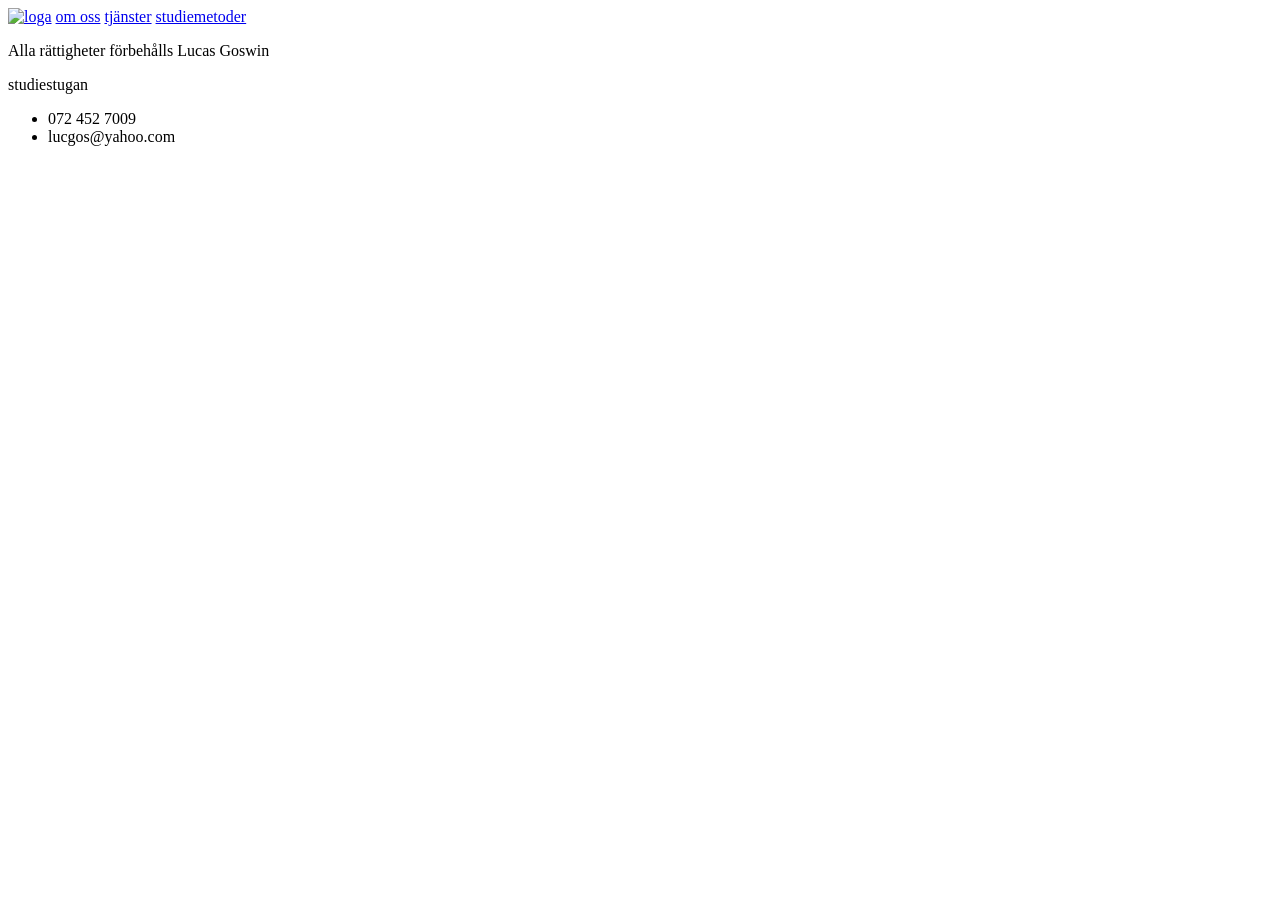
==== om_oss.html @ cf51056b "lektion 03-04" ====
<!DOCTYPE html>
<html lang="en">
<head>
    <meta charset="UTF-8">
    <meta name="viewport" content="width=device-width, initial-scale=1.0">
    <title>Document</title>
</head>

<body>

    <nav id="nav">
        <a href="index.html"><img src="img/loga?" alt="loga"></a>
        <a href="om_oss.html">om oss</a>
        <a href="program.html">tjänster</a>
        <a href="studietips.html">studiemetoder</a>
    </nav>
    








    <footer>
        <p> Alla rättigheter förbehålls Lucas Goswin</p>
        <P>studiestugan</P>
        
        <ul>
          <li>072 452 7009</li>
          <li>lucgos@yahoo.com</li>
    
        </ul>
        
      </footer>

    
</body>
</html>
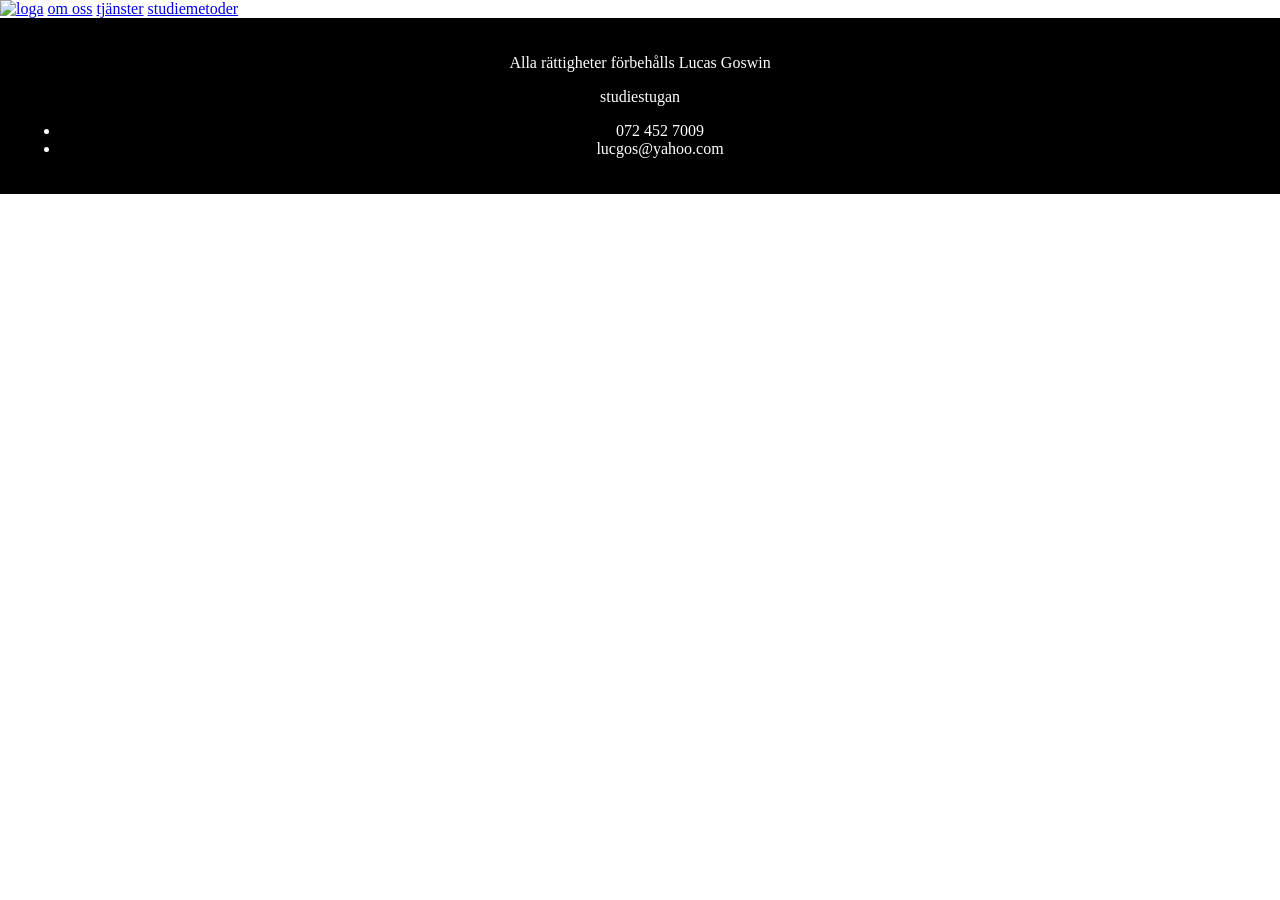
==== commit 38c28752: "lektion 11" ====
--- a/om_oss.html
+++ b/om_oss.html
@@ -4,6 +4,8 @@
     <meta charset="UTF-8">
     <meta name="viewport" content="width=device-width, initial-scale=1.0">
     <title>Document</title>
+    <link rel="stylesheet" href="css/style.css">
+    <script src="js/script.js"></script>
 </head>
 
 <body>
--- a/css/style.css
+++ b/css/style.css
@@ -0,0 +1,117 @@
+
+body{
+    margin: 0;
+}
+.sidan {
+    display: grid;
+    
+    min-height: 300vh;
+    grid-template-columns: 1fr 1fr;
+    grid-template-rows: 200px 100vh auto auto auto 150px;
+    grid-template-areas:
+        "he he"
+        "img img"
+        "ma ma"
+        "as1 as2"
+        "fo fo";
+}
+
+
+
+.menu{
+    position: fixed;
+    top:0;
+    right:-250px;
+    width:250px;
+    height:100%;
+    background:white;
+    display:flex;
+    flex-direction:column;
+    padding:40px;
+    transition:0.3s;
+}
+
+.menu.show{
+    right:0;
+}
+
+.menu a{
+    margin:15px 0;
+    text-decoration:none;
+    color:black;
+}
+
+
+
+.menu-button{
+    font-size:30px;
+    cursor:pointer;
+}
+
+
+
+
+
+
+
+
+
+.div{
+    overflow: hidden;
+
+
+
+}
+header {
+    grid-area: he;
+    display: flex;
+    justify-content: space-between;
+    align-items: center;
+    padding: 15px;
+    background: yellow;
+}
+
+.img {
+    grid-area: img;
+    background-size: cover;
+    background-position: center;
+    width:100%;
+    height:400px;
+    object-fit:cover;
+    border-radius:10px;
+
+    width: 100%;
+    object-position: center;
+    object-fit: cover;
+    height: 100%;
+
+
+}
+
+main {
+    grid-area: ma;
+    padding: px;
+    background: #f4f4f4;
+    align-content: center;
+    padding: 50px;
+}
+
+.as1 {
+    grid-area: as1;
+    padding: 20px;
+    background: #ddd;
+}
+
+.as2 {
+    grid-area: as2;
+    padding: 20px;
+    background: #ccc;
+}
+
+footer {
+    grid-area: fo;
+    padding: 20px;
+    text-align: center;
+    background: black;
+    color: white;
+}
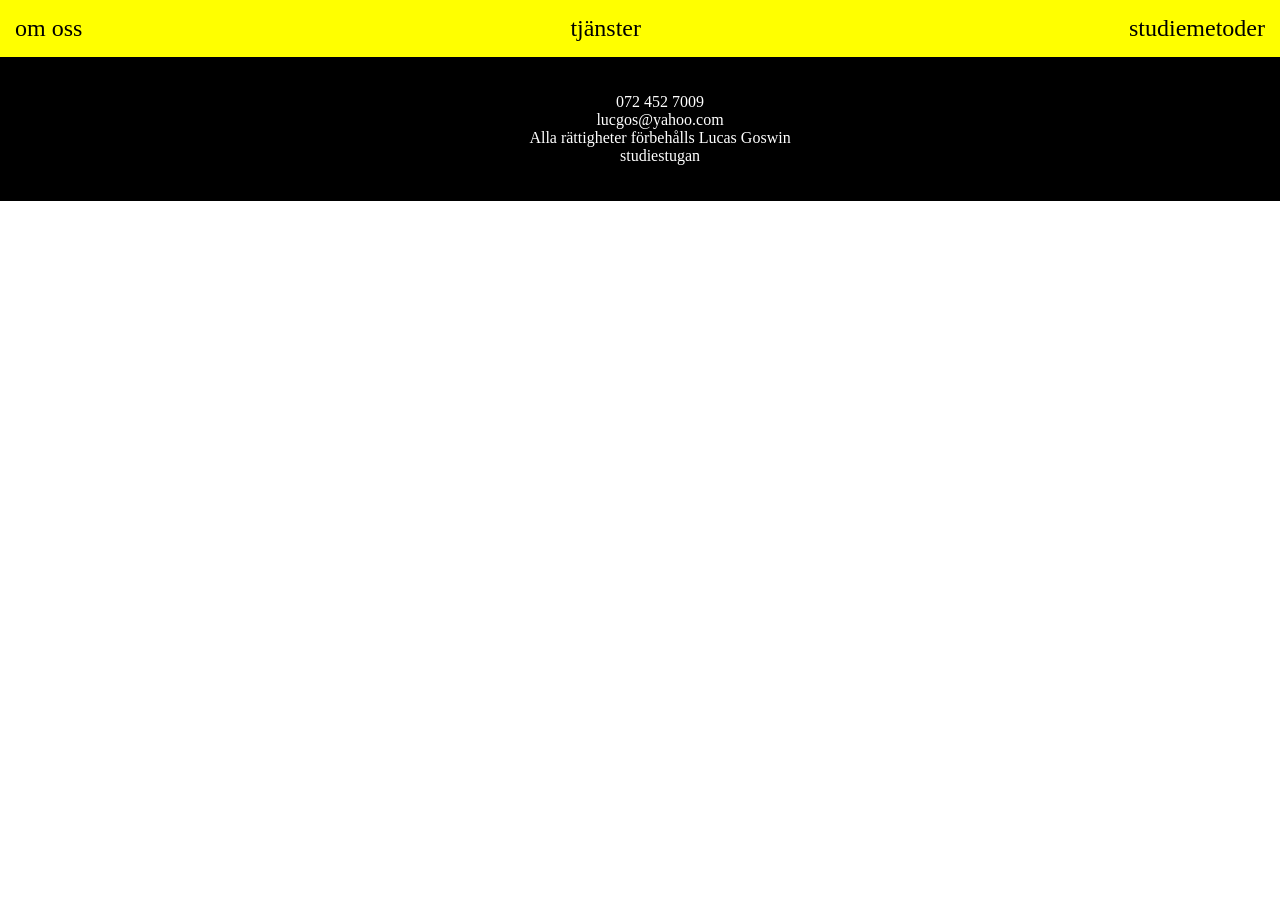
==== commit 2b0bcec2: "näst sista lektionen" ====
--- a/om_oss.html
+++ b/om_oss.html
@@ -1,22 +1,44 @@
 <!DOCTYPE html>
 <html lang="en">
+
 <head>
-    <meta charset="UTF-8">
-    <meta name="viewport" content="width=device-width, initial-scale=1.0">
-    <title>Document</title>
-    <link rel="stylesheet" href="css/style.css">
-    <script src="js/script.js"></script>
+  <meta charset="UTF-8">
+  <meta name="viewport" content="width=device-width, initial-scale=1.0">
+  <link rel="stylesheet" href="css/style.css">
+  <title>Document</title>
+
 </head>
 
-<body>
+<nav class="menu">
+  <a href="index.html">hem</a>
+  <a href="om_oss.html">om oss</a>
+  <a href="program.html">tjänster</a>
+  <a href="studietips.html">studiemetoder</a>
 
-    <nav id="nav">
-        <a href="index.html"><img src="img/loga?" alt="loga"></a>
-        <a href="om_oss.html">om oss</a>
-        <a href="program.html">tjänster</a>
-        <a href="studietips.html">studiemetoder</a>
-    </nav>
+</nav>
+
+<body class="om_oss">
+
+  <header class="headermobil">
+    <!--  <a href="index.html"><img src="img/loga?" alt="loga"></a> -->
+    <div class="menu-button">☰</div>
+  </header>
+
+  <header class="header">
+    <!--  <a href="index.html"><img src="img/loga?" alt="loga"></a> -->
+    <a href="om_oss.html">om oss</a>
+    <a href="program.html">tjänster</a>
+    <a href="studietips.html">studiemetoder</a>
+
+  </header>
+
+  <div class="fade-layer">
+
+  </div>
+
+  <section>
     
+  </section>
 
 
 
@@ -24,19 +46,22 @@
 
 
 
+  <footer>
 
-    <footer>
-        <p> Alla rättigheter förbehålls Lucas Goswin</p>
-        <P>studiestugan</P>
-        
-        <ul>
-          <li>072 452 7009</li>
-          <li>lucgos@yahoo.com</li>
-    
-        </ul>
-        
-      </footer>
 
-    
+    <ul class="lista">
+      <li>072 452 7009</li>
+      <li>lucgos@yahoo.com</li>
+      <li>Alla rättigheter förbehålls Lucas Goswin</li>
+      <li>studiestugan</li>
+
+    </ul>
+
+  </footer>
+
+
+  <script src="js/java.js"></script>
+
 </body>
+
 </html>
--- a/css/style.css
+++ b/css/style.css
@@ -1,117 +1,205 @@
-
-body{
+/* generellt */
+body {
+    overflow:auto;
+
     margin: 0;
+
+
+    .img {
+        grid-area: img;
+        border-radius: 10px;
+
+    }
+
+    .img img {
+        width: 100%;
+    }
+
+    main {
+        grid-area: ma;
+        padding: px;
+        background: #f4f4f4;
+        align-content: center;
+        padding: 50px;
+    }
+
+    .as1 {
+        grid-area: as1;
+        padding: 40px;
+        background: #ddd;
+    }
+
+    .as2 {
+        grid-area: as2;
+        padding: 40px;
+        background: #ccc;
+    }
+
+    footer {
+        grid-area: fo;
+        padding: 20px;
+        text-align: center;
+        background: black;
+        color: white;
+
+    }
+    .lista {list-style-type: none;
+    }
+
+    .header a {
+        color: black;
+        text-decoration: none;
+        font-size: x-large;
+        
+    }
+
+
+
+
+
+
 }
-.sidan {
-    display: grid;
-    
-    min-height: 300vh;
-    grid-template-columns: 1fr 1fr;
-    grid-template-rows: 200px 100vh auto auto auto 150px;
-    grid-template-areas:
-        "he he"
-        "img img"
-        "ma ma"
-        "as1 as2"
-        "fo fo";
+
+/* mobil */
+@media (max-width: 600px) {
+    .header {
+        display: none;
+    }
+
+    .sidan {
+        display: grid;
+
+        min-height: 300vh;
+        grid-template-columns: 1fr;
+        grid-template-rows: 50x 50vh auto auto auto auto 150px;
+        grid-template-areas:
+            "ha "
+            "img"
+            "ma "
+            "as1"
+            "as2"
+            "fo ";
+    }
+
+    .headermobil {
+        grid-area: ha;
+        display: flex;
+        justify-content: space-between;
+        align-items: center;
+        padding: 15px;
+        background: yellow;
+    }
+
+
+
+
+
+
+
+    .menu {
+        z-index: 10;
+        position: fixed;
+        top: 0;
+        right: -360px;
+        width: 250px;
+        height: 100%;
+        background: white;
+        display: flex;
+        flex-direction: column;
+        padding: 40px;
+        transition: 0.3s;
+    }
+
+    .menu.show {
+        right: 0;
+    }
+
+    .menu a {
+        margin: 15px 0;
+        text-decoration: none;
+        color: black;
+    }
+
+
+
+    .menu-button {
+        font-size: 30px;
+        cursor: pointer;
+        display: inline;
+    }
+
+    .fade-layer {
+        position: fixed;
+        top: 0;
+        left: 0;
+        right: 0;
+        bottom: 0;
+        background-color: rgba(0, 0, 0, 0.5);
+        display: none;
+        z-index: 5;
+    }
+
+    .fade-layer.visible {
+        display: block;
+
+    }
 }
 
 
 
-.menu{
-    position: fixed;
-    top:0;
-    right:-250px;
-    width:250px;
-    height:100%;
-    background:white;
-    display:flex;
-    flex-direction:column;
-    padding:40px;
-    transition:0.3s;
+/* bara desktop */
+@media(min-width:601px) {
+    .headermobil {
+        display: none;
+    }
+    .menu{
+        display: none;
+    }
+
+    .sidan {
+        display: grid;
+
+       
+        grid-template-columns: 1fr 1fr;
+        grid-template-rows: 200px 100vh auto auto 150px;
+        grid-template-areas:
+            "he he"
+            "img img"
+            "ma ma"
+            "as1 as2"
+            "fo fo";
+    }
+
+
+
+    .div {
+        overflow: hidden;
+
+
+
+    }
+
+    .header {
+        grid-area: he;
+        display: flex;
+        justify-content: space-between;
+        align-items: center;
+        padding: 15px;
+        background: yellow;
+    }
+    .fade-layer{
+        display:none;
+    }
+
 }
 
-.menu.show{
-    right:0;
-}
-
-.menu a{
-    margin:15px 0;
-    text-decoration:none;
-    color:black;
-}
-
-
-
-.menu-button{
-    font-size:30px;
-    cursor:pointer;
-}
-
-
-
-
-
-
-
-
-
-.div{
-    overflow: hidden;
-
-
-
-}
-header {
-    grid-area: he;
-    display: flex;
-    justify-content: space-between;
-    align-items: center;
-    padding: 15px;
-    background: yellow;
-}
-
-.img {
-    grid-area: img;
-    background-size: cover;
-    background-position: center;
-    width:100%;
-    height:400px;
-    object-fit:cover;
-    border-radius:10px;
-
-    width: 100%;
-    object-position: center;
-    object-fit: cover;
-    height: 100%;
-
-
-}
-
-main {
-    grid-area: ma;
-    padding: px;
-    background: #f4f4f4;
-    align-content: center;
-    padding: 50px;
-}
-
-.as1 {
-    grid-area: as1;
-    padding: 20px;
-    background: #ddd;
-}
-
-.as2 {
-    grid-area: as2;
-    padding: 20px;
-    background: #ccc;
-}
-
-footer {
-    grid-area: fo;
-    padding: 20px;
-    text-align: center;
-    background: black;
-    color: white;
-}+
+
+
+
+
+
+
+.om_oss
+
+
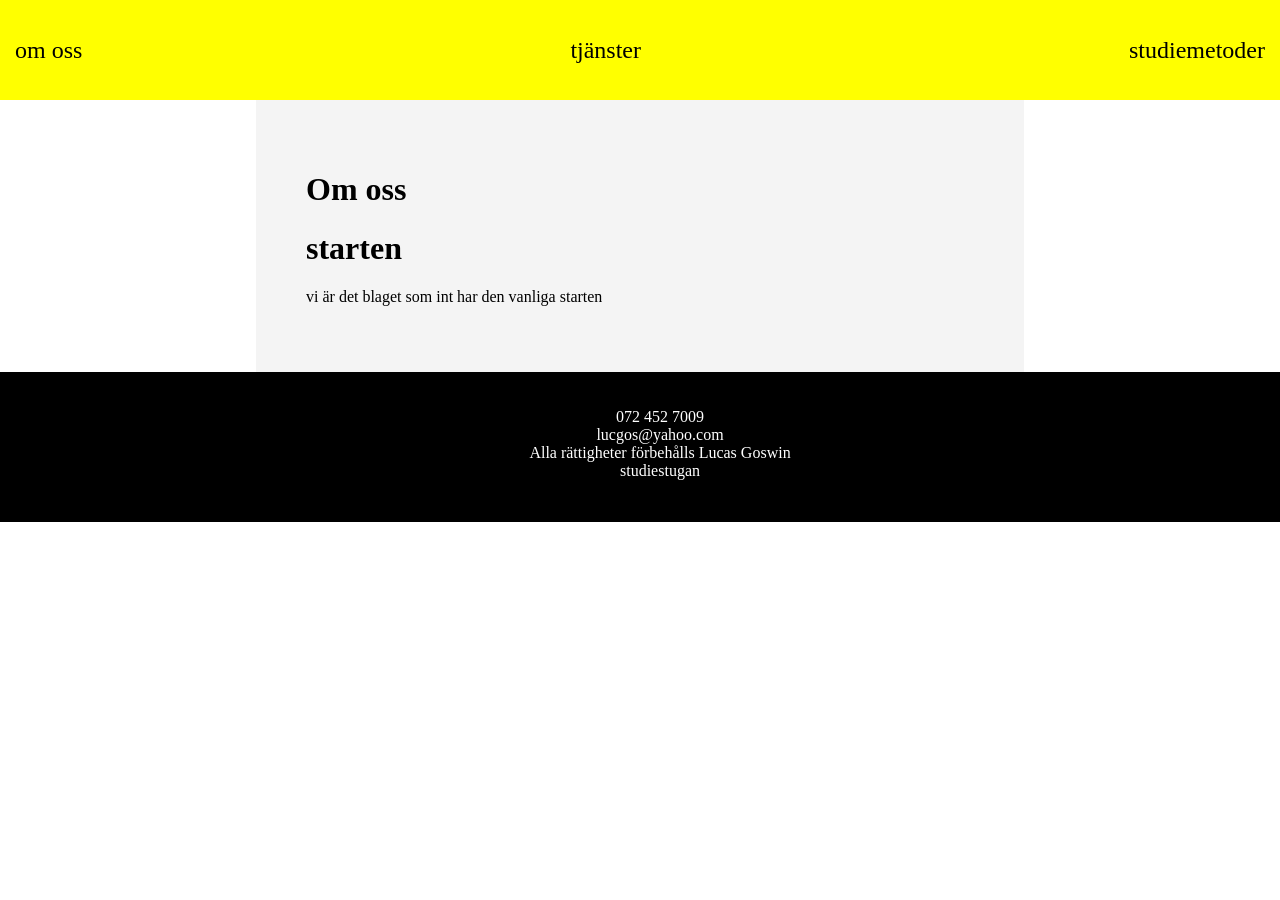
==== commit c9a89da8: "posklov" ====
--- a/om_oss.html
+++ b/om_oss.html
@@ -9,59 +9,74 @@
 
 </head>
 
-<nav class="menu">
-  <a href="index.html">hem</a>
-  <a href="om_oss.html">om oss</a>
-  <a href="program.html">tjänster</a>
-  <a href="studietips.html">studiemetoder</a>
+<body class="om_oss">
+<div class="sidan">
 
-</nav>
-
-<body class="om_oss">
-
-  <header class="headermobil">
-    <!--  <a href="index.html"><img src="img/loga?" alt="loga"></a> -->
-    <div class="menu-button">☰</div>
-  </header>
-
-  <header class="header">
-    <!--  <a href="index.html"><img src="img/loga?" alt="loga"></a> -->
+  <nav class="menu">
+    <a href="index.html">hem</a>
     <a href="om_oss.html">om oss</a>
     <a href="program.html">tjänster</a>
     <a href="studietips.html">studiemetoder</a>
 
-  </header>
+  </nav>
 
-  <div class="fade-layer">
 
-  </div>
+    <header class="headermobil">
+      <!--  <a href="index.html"><img src="img/loga?" alt="loga"></a> -->
+      <div class="menu-button">☰</div>
+    </header>
 
-  <section>
-    
-  </section>
+    <header class="header">
+      <!--  <a href="index.html"><img src="img/loga?" alt="loga"></a> -->
+      <a href="om_oss.html">om oss</a>
+      <a href="program.html">tjänster</a>
+      <a href="studietips.html">studiemetoder</a>
+
+    </header>
+
+    <div class="fade-layer">
+
+    </div>
+
+    <section>
+
+    </section>
+
+    <div class="main2">
+      <h1>
+        Om oss
+      </h1>
+
+      <h1>
+        starten
+      </h1>
+      <p>
+        vi är det blaget som int har den vanliga starten
+      </p>
+
+
+    </div>
+    <div class="tom1"></div>
+    <div class="tom2"></div>
 
 
 
 
+    <footer>
+      <ul class="lista">
+        <li>072 452 7009</li>
+        <li>lucgos@yahoo.com</li>
+        <li>Alla rättigheter förbehålls Lucas Goswin</li>
+        <li>studiestugan</li>
+
+      </ul>
+
+    </footer>
 
 
+    <script src="js/java.js"></script>
 
-  <footer>
-
-
-    <ul class="lista">
-      <li>072 452 7009</li>
-      <li>lucgos@yahoo.com</li>
-      <li>Alla rättigheter förbehålls Lucas Goswin</li>
-      <li>studiestugan</li>
-
-    </ul>
-
-  </footer>
-
-
-  <script src="js/java.js"></script>
-
+  
+</div>
 </body>
-
 </html>
--- a/css/style.css
+++ b/css/style.css
@@ -1,6 +1,6 @@
 /* generellt */
 body {
-    overflow:auto;
+    overflow: auto;
 
     margin: 0;
 
@@ -43,14 +43,16 @@
         color: white;
 
     }
-    .lista {list-style-type: none;
+
+    .lista {
+        list-style-type: none;
     }
 
     .header a {
         color: black;
         text-decoration: none;
         font-size: x-large;
-        
+
     }
 
 
@@ -152,14 +154,15 @@
     .headermobil {
         display: none;
     }
-    .menu{
+
+    .menu {
         display: none;
     }
 
     .sidan {
         display: grid;
 
-       
+
         grid-template-columns: 1fr 1fr;
         grid-template-rows: 200px 100vh auto auto 150px;
         grid-template-areas:
@@ -187,8 +190,9 @@
         padding: 15px;
         background: yellow;
     }
-    .fade-layer{
-        display:none;
+
+    .fade-layer {
+        display: none;
     }
 
 }
@@ -198,8 +202,97 @@
 
 
 
-
-
-.om_oss
-
-
+/* här är sida om oss */
+
+
+
+    /* bara desktop */
+    @media(min-width:601px) {
+        .headermobil {
+            display: none;
+        }
+
+        .header{
+            grid-area: ha;
+            display: flex;
+            justify-content: space-between;
+            align-items: center;
+            padding: 15px;
+            background: yellow;
+
+        }
+        .menu {
+            
+            display: none;
+        }
+
+        .sidan {
+            display: grid;
+
+
+            grid-template-columns: 20% 60% 20%;
+            grid-template-rows: 100px auto 150px;
+            grid-template-areas:
+                "ha ha ha"
+                "to1 ma2 to2"
+                "fo fo fo";
+        }
+        .main2 {
+            grid-area: ma2;
+            background: #f4f4f4;
+            align-content: center;
+            padding: 50px;
+        }
+        .tom1{ 
+            grid-area: to1;
+
+
+        }
+        .tom2{
+            grid-area: to2;
+
+
+        }
+
+    }
+
+
+
+
+
+    /* mobil */
+    @media (max-width: 600px) {
+        .header {
+            
+            display: none;
+        }
+
+        .sidan {
+            display: grid;
+
+            min-height: 300vh;
+            grid-template-columns: 1fr;
+            grid-template-rows: 300px auto 150px;
+            grid-template-areas:
+                "ha "
+                "ma2"
+                "fo";
+        }
+
+        .headermobil {
+            grid-area: ha;
+            display: flex;
+            justify-content: space-between;
+            align-items: center;
+            padding: 15px;
+            background: yellow;
+        }
+
+        .main2 {
+            grid-area: ma2;
+            padding: 30px;
+            background: #f4f4f4;
+            align-content: center;
+            padding: 30px;
+        }
+    }
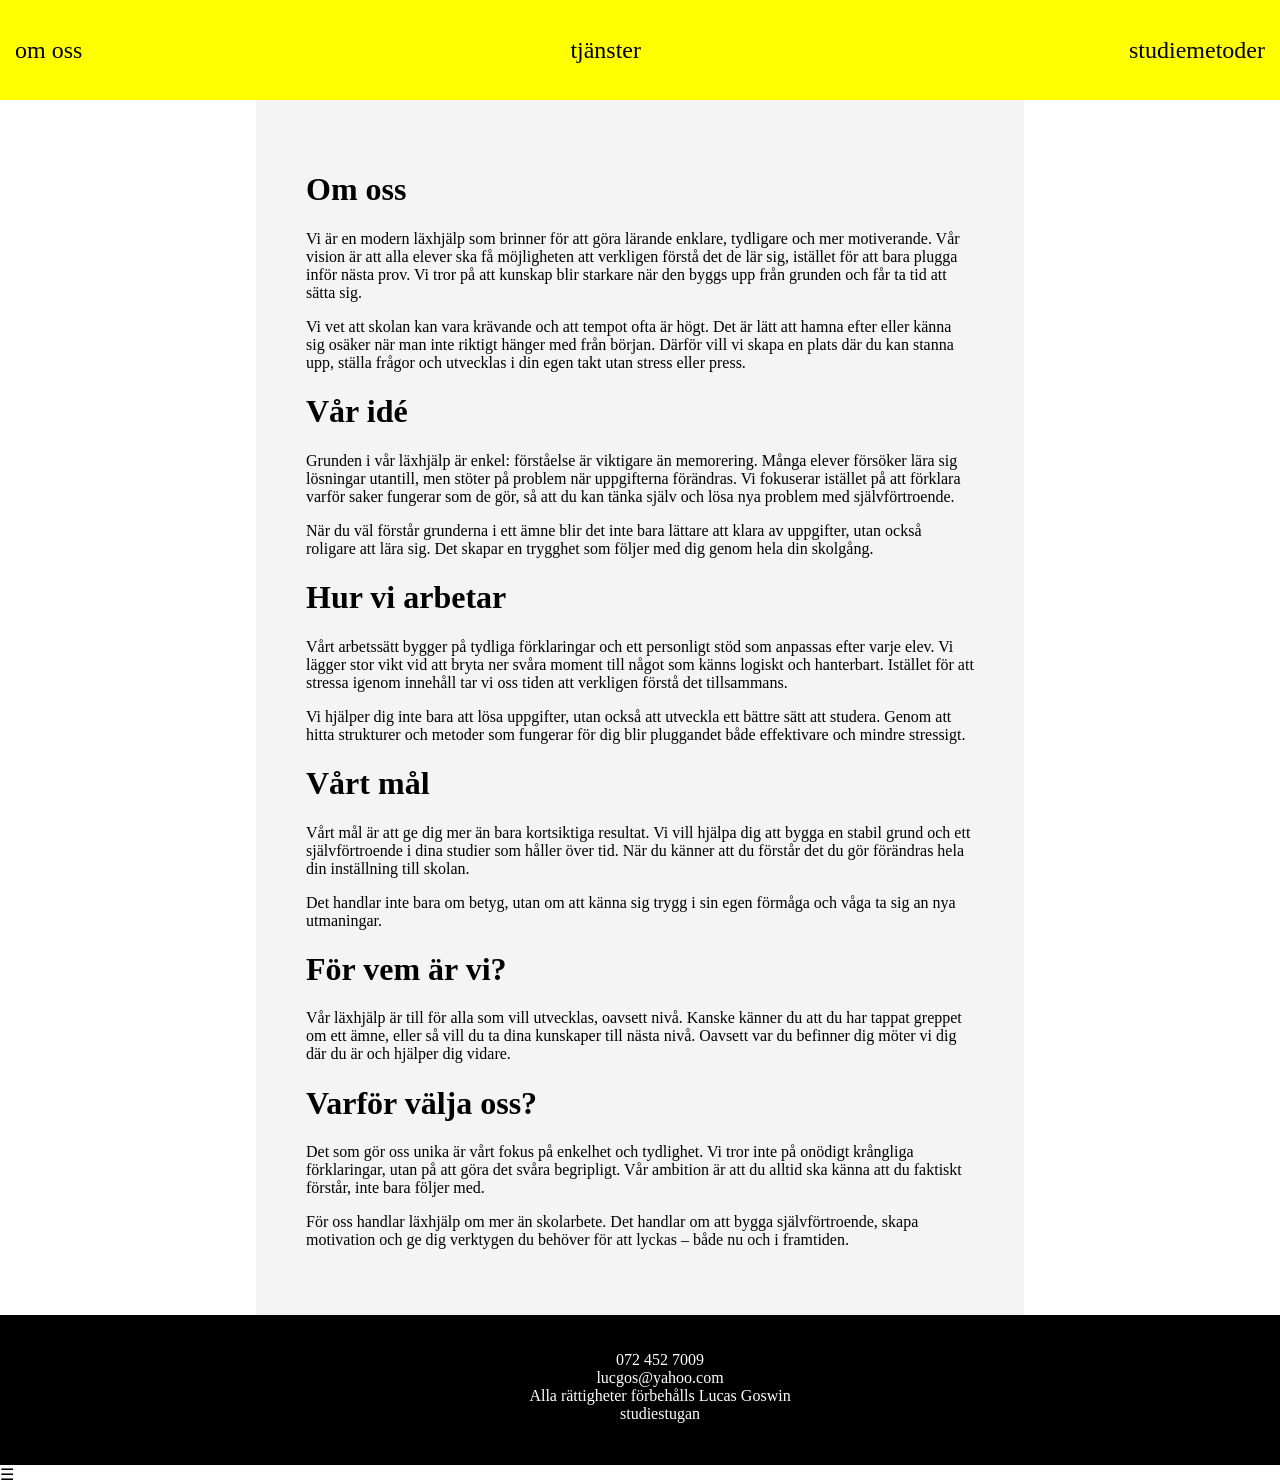
==== commit 2028ebbb: "jobba hemma söndag" ====
--- a/om_oss.html
+++ b/om_oss.html
@@ -10,15 +10,9 @@
 </head>
 
 <body class="om_oss">
-<div class="sidan">
+  <div class="sidan">
 
-  <nav class="menu">
-    <a href="index.html">hem</a>
-    <a href="om_oss.html">om oss</a>
-    <a href="program.html">tjänster</a>
-    <a href="studietips.html">studiemetoder</a>
-
-  </nav>
+    
 
 
     <header class="headermobil">
@@ -34,9 +28,7 @@
 
     </header>
 
-    <div class="fade-layer">
 
-    </div>
 
     <section>
 
@@ -46,12 +38,59 @@
       <h1>
         Om oss
       </h1>
+      <p>
+        Vi är en modern läxhjälp som brinner för att göra lärande enklare, tydligare och mer motiverande. Vår vision är att alla elever ska få möjligheten att verkligen förstå det de lär sig, istället för att bara plugga inför nästa prov. Vi tror på att kunskap blir starkare när den byggs upp från grunden och får ta tid att sätta sig.
+      </p>
+
+      <p>
+        Vi vet att skolan kan vara krävande och att tempot ofta är högt. Det är lätt att hamna efter eller känna sig osäker när man inte riktigt hänger med från början. Därför vill vi skapa en plats där du kan stanna upp, ställa frågor och utvecklas i din egen takt utan stress eller press.
+      </p>
 
       <h1>
-        starten
+        Vår idé
+      </h1>
+
+      <p>
+        Grunden i vår läxhjälp är enkel: förståelse är viktigare än memorering. Många elever försöker lära sig lösningar utantill, men stöter på problem när uppgifterna förändras. Vi fokuserar istället på att förklara varför saker fungerar som de gör, så att du kan tänka själv och lösa nya problem med självförtroende.
+      </p>
+      <p>
+        När du väl förstår grunderna i ett ämne blir det inte bara lättare att klara av uppgifter, utan också roligare att lära sig. Det skapar en trygghet som följer med dig genom hela din skolgång.
+      </p>
+
+      <h1>
+        Hur vi arbetar
       </h1>
       <p>
-        vi är det blaget som int har den vanliga starten
+        Vårt arbetssätt bygger på tydliga förklaringar och ett personligt stöd som anpassas efter varje elev. Vi lägger stor vikt vid att bryta ner svåra moment till något som känns logiskt och hanterbart. Istället för att stressa igenom innehåll tar vi oss tiden att verkligen förstå det tillsammans.
+      </p>
+      <p>
+        Vi hjälper dig inte bara att lösa uppgifter, utan också att utveckla ett bättre sätt att studera. Genom att hitta strukturer och metoder som fungerar för dig blir pluggandet både effektivare och mindre stressigt.
+      </p>
+      <h1>
+        Vårt mål
+      </h1>
+      <p>
+        Vårt mål är att ge dig mer än bara kortsiktiga resultat. Vi vill hjälpa dig att bygga en stabil grund och ett självförtroende i dina studier som håller över tid. När du känner att du förstår det du gör förändras hela din inställning till skolan.
+      </p>
+      <p>
+        Det handlar inte bara om betyg, utan om att känna sig trygg i sin egen förmåga och våga ta sig an nya utmaningar.
+      </p>
+
+      <h1>
+        För vem är vi?
+      </h1>
+      <p>
+        Vår läxhjälp är till för alla som vill utvecklas, oavsett nivå. Kanske känner du att du har tappat greppet om ett ämne, eller så vill du ta dina kunskaper till nästa nivå. Oavsett var du befinner dig möter vi dig där du är och hjälper dig vidare.
+      </p>
+
+      <h1>
+        Varför välja oss?
+      </h1>
+      <p>
+        Det som gör oss unika är vårt fokus på enkelhet och tydlighet. Vi tror inte på onödigt krångliga förklaringar, utan på att göra det svåra begripligt. Vår ambition är att du alltid ska känna att du faktiskt förstår, inte bara följer med.
+      </p>
+      <p>
+        För oss handlar läxhjälp om mer än skolarbete. Det handlar om att bygga självförtroende, skapa motivation och ge dig verktygen du behöver för att lyckas – både nu och i framtiden.
       </p>
 
 
@@ -74,9 +113,26 @@
     </footer>
 
 
+  </div>
+
+  <nav class="menu">
+    <a href="index.html">hem</a>
+    <a href="om_oss.html">om oss</a>
+    <a href="program.html">tjänster</a>
+    <a href="studietips.html">studiemetoder</a>
+
+  </nav>
+ 
+  <div class="fade-layer">
+
+  </div>
+
+
+  
     <script src="js/java.js"></script>
 
-  
-</div>
+
+
 </body>
+
 </html>
--- a/css/style.css
+++ b/css/style.css
@@ -3,72 +3,73 @@
     overflow: auto;
 
     margin: 0;
-
-
-    .img {
-        grid-area: img;
-        border-radius: 10px;
-
-    }
-
-    .img img {
-        width: 100%;
-    }
-
-    main {
-        grid-area: ma;
-        padding: px;
-        background: #f4f4f4;
-        align-content: center;
-        padding: 50px;
-    }
-
-    .as1 {
-        grid-area: as1;
-        padding: 40px;
-        background: #ddd;
-    }
-
-    .as2 {
-        grid-area: as2;
-        padding: 40px;
-        background: #ccc;
-    }
-
-    footer {
-        grid-area: fo;
-        padding: 20px;
-        text-align: center;
-        background: black;
-        color: white;
-
-    }
-
-    .lista {
-        list-style-type: none;
-    }
-
-    .header a {
-        color: black;
-        text-decoration: none;
-        font-size: x-large;
-
-    }
-
-
-
-
-
-
-}
+}
+
+
+.img {
+    grid-area: img;
+    border-radius: 10px;
+
+}
+
+.img img {
+    width: 100%;
+}
+
+main {
+    grid-area: ma;
+    padding: px;
+    background: #f4f4f4;
+    align-content: center;
+    padding: 50px;
+}
+
+.as1 {
+    grid-area: as1;
+    padding: 40px;
+    background: #ddd;
+}
+
+.as2 {
+    grid-area: as2;
+    padding: 40px;
+    background: #ccc;
+}
+
+footer {
+    grid-area: fo;
+    padding: 20px;
+    text-align: center;
+    background: black;
+    color: white;
+
+}
+
+.lista {
+    list-style-type: none;
+}
+
+.header a {
+    color: black;
+    text-decoration: none;
+    font-size: x-large;
+
+}
+
+
+
+
+
+
+
 
 /* mobil */
 @media (max-width: 600px) {
-    .header {
-        display: none;
-    }
-
-    .sidan {
+    .sidanindex .header {
+        display: none;
+    }
+
+    .sidanindex {
         display: grid;
 
         min-height: 300vh;
@@ -83,7 +84,7 @@
             "fo ";
     }
 
-    .headermobil {
+    .sidanindex .headermobil {
         grid-area: ha;
         display: flex;
         justify-content: space-between;
@@ -151,7 +152,7 @@
 
 /* bara desktop */
 @media(min-width:601px) {
-    .headermobil {
+    .sidanindex .headermobil {
         display: none;
     }
 
@@ -159,8 +160,11 @@
         display: none;
     }
 
-    .sidan {
+    .sidanindex {
         display: grid;
+        min-height: 100vh;
+        width: 100%;
+
 
 
         grid-template-columns: 1fr 1fr;
@@ -182,7 +186,7 @@
 
     }
 
-    .header {
+    .sidanindex .header {
         grid-area: he;
         display: flex;
         justify-content: space-between;
@@ -206,93 +210,97 @@
 
 
 
-    /* bara desktop */
-    @media(min-width:601px) {
-        .headermobil {
-            display: none;
-        }
-
-        .header{
-            grid-area: ha;
-            display: flex;
-            justify-content: space-between;
-            align-items: center;
-            padding: 15px;
-            background: yellow;
-
-        }
-        .menu {
-            
-            display: none;
-        }
-
-        .sidan {
-            display: grid;
-
-
-            grid-template-columns: 20% 60% 20%;
-            grid-template-rows: 100px auto 150px;
-            grid-template-areas:
-                "ha ha ha"
-                "to1 ma2 to2"
-                "fo fo fo";
-        }
-        .main2 {
-            grid-area: ma2;
-            background: #f4f4f4;
-            align-content: center;
-            padding: 50px;
-        }
-        .tom1{ 
-            grid-area: to1;
-
-
-        }
-        .tom2{
-            grid-area: to2;
-
-
-        }
-
-    }
-
-
-
-
-
-    /* mobil */
-    @media (max-width: 600px) {
-        .header {
-            
-            display: none;
-        }
-
-        .sidan {
-            display: grid;
-
-            min-height: 300vh;
-            grid-template-columns: 1fr;
-            grid-template-rows: 300px auto 150px;
-            grid-template-areas:
-                "ha "
-                "ma2"
-                "fo";
-        }
-
-        .headermobil {
-            grid-area: ha;
-            display: flex;
-            justify-content: space-between;
-            align-items: center;
-            padding: 15px;
-            background: yellow;
-        }
-
-        .main2 {
-            grid-area: ma2;
-            padding: 30px;
-            background: #f4f4f4;
-            align-content: center;
-            padding: 30px;
-        }
-    }
+/* bara desktop */
+@media(min-width:601px) {
+    .sidan.headermobil {
+        display: none;
+    }
+
+    .sidan .header {
+        grid-area: ha;
+        display: flex;
+        justify-content: space-between;
+        align-items: center;
+        padding: 15px;
+        background: yellow;
+
+    }
+
+    .menu {
+
+        display: none;
+    }
+
+    .sidan {
+        display: grid;
+
+
+        grid-template-columns: 20% 60% 20%;
+        grid-template-rows: 100px auto 150px;
+        grid-template-areas:
+            "ha ha ha"
+            "to1 ma2 to2"
+            "fo fo fo";
+    }
+
+    .main2 {
+        grid-area: ma2;
+        background: #f4f4f4;
+        align-content: center;
+        padding: 50px;
+    }
+
+    .tom1 {
+        grid-area: to1;
+
+
+    }
+
+    .tom2 {
+        grid-area: to2;
+
+
+    }
+
+}
+
+
+
+
+
+/* mobil */
+@media (max-width: 600px) {
+    .sidan.header {
+
+        display: none;
+    }
+
+    .sidan {
+        display: grid;
+
+        min-height: 300vh;
+        grid-template-columns: 1fr;
+        grid-template-rows: 100px auto 150px;
+        grid-template-areas:
+            "ha "
+            "ma2"
+            "fo";
+    }
+
+    .sidan.headermobil {
+        grid-area: ha;
+        display: flex;
+        justify-content: space-between;
+        align-items: center;
+        padding: 15px;
+        background: yellow;
+    }
+
+    .main2 {
+        grid-area: ma2;
+        padding: 30px;
+        background: #f4f4f4;
+        align-content: center;
+        padding: 30px;
+    }
+}
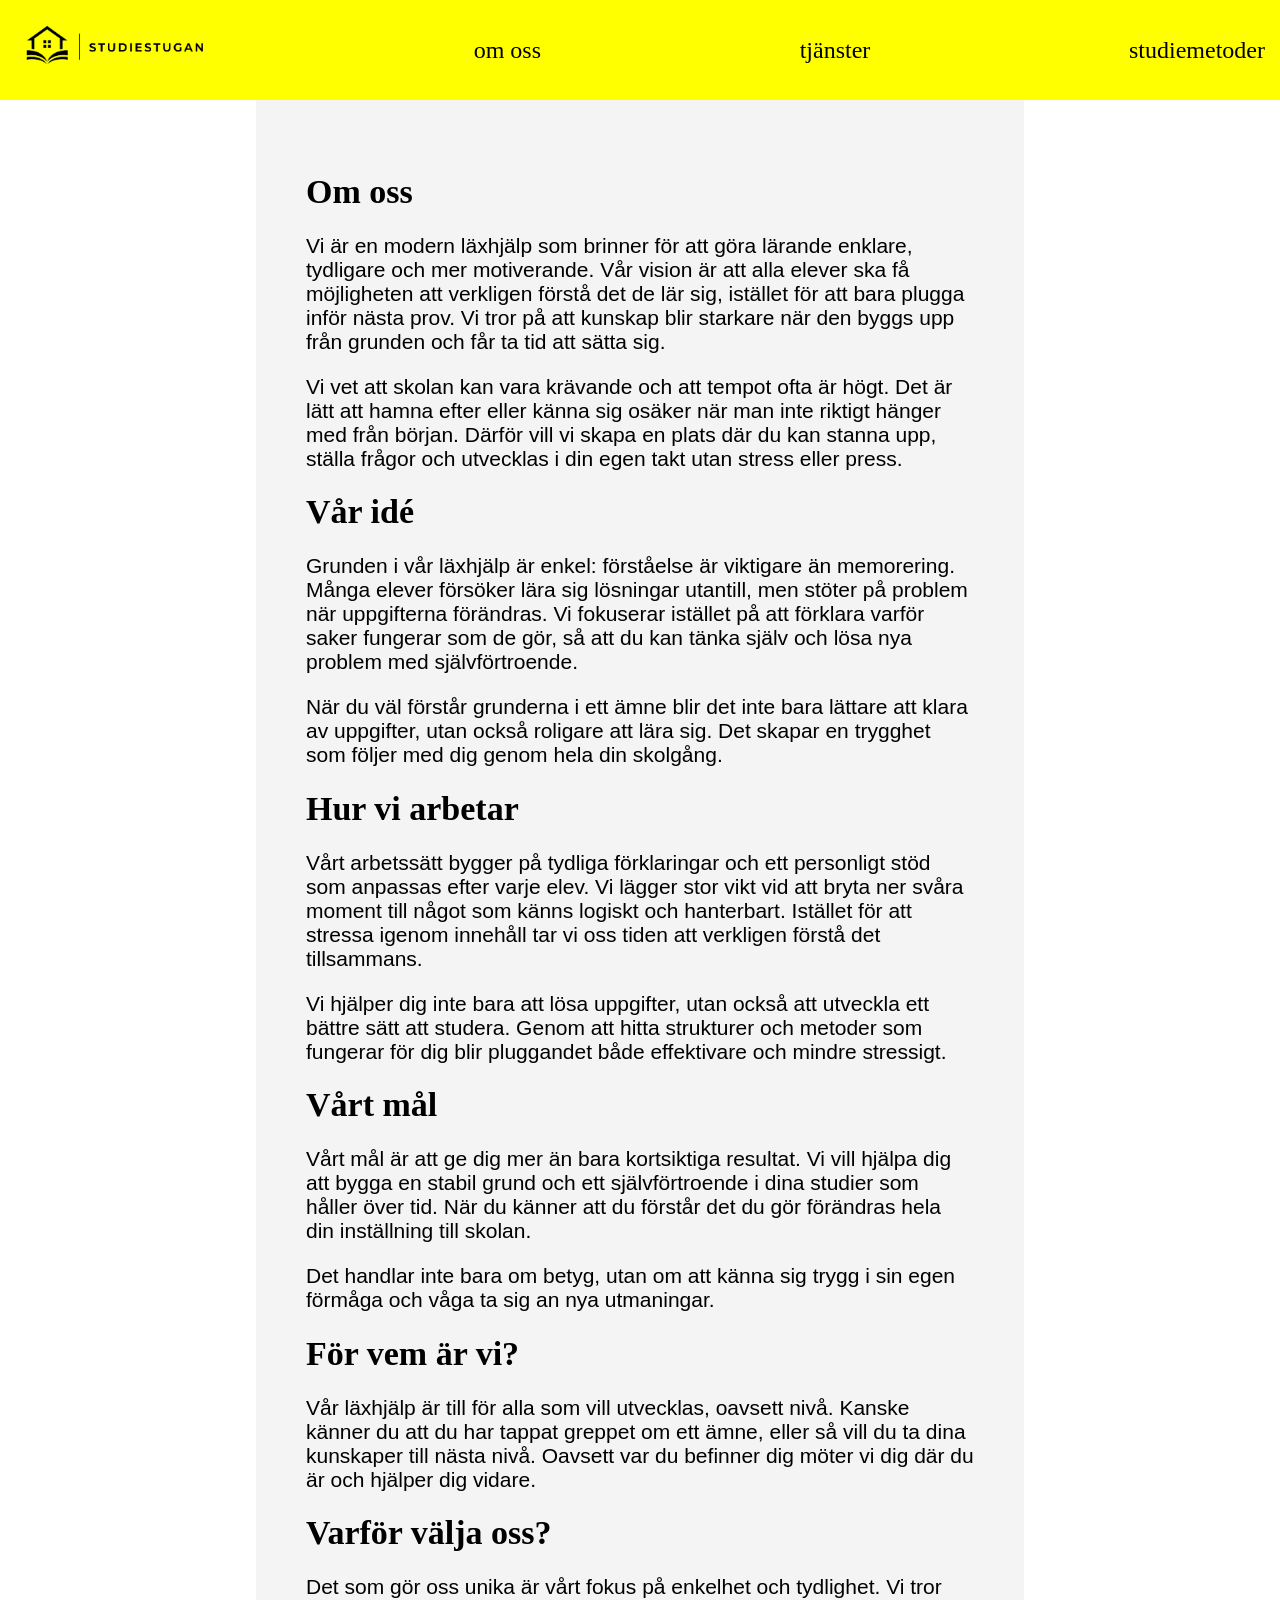
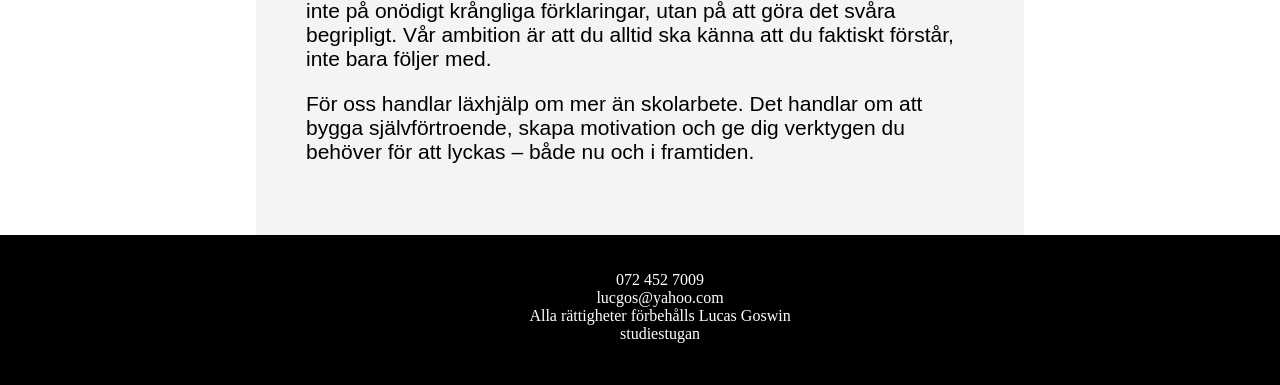
==== commit 6a98af2e: "färdig typ" ====
--- a/om_oss.html
+++ b/om_oss.html
@@ -16,12 +16,12 @@
 
 
     <header class="headermobil">
-      <!--  <a href="index.html"><img src="img/loga?" alt="loga"></a> -->
+      <a href="index.html"><img src="img/loga2.png" alt="loga"></a> 
       <div class="menu-button">☰</div>
     </header>
 
     <header class="header">
-      <!--  <a href="index.html"><img src="img/loga?" alt="loga"></a> -->
+      <a href="index.html"><img src="img/loga2.png" alt="loga"></a> 
       <a href="om_oss.html">om oss</a>
       <a href="program.html">tjänster</a>
       <a href="studietips.html">studiemetoder</a>
--- a/css/style.css
+++ b/css/style.css
@@ -4,6 +4,27 @@
 
     margin: 0;
 }
+p{
+  font-size: 21px;
+    font-family: 'Franklin Gothic Medium', 'Arial Narrow', Arial, sans-serif ;
+}
+
+h1{
+    font-size: 34px;
+}
+
+.loglank{
+    max-width: 200px;
+
+}
+.header img {
+    width: 200px;
+    height: auto;
+  }
+  .headermobil img {
+    width: 150px;
+    height: auto;
+  }
 
 
 .img {
@@ -74,7 +95,7 @@
 
         min-height: 300vh;
         grid-template-columns: 1fr;
-        grid-template-rows: 50x 50vh auto auto auto auto 150px;
+        grid-template-rows: 100px 50vh auto auto auto auto 150px;
         grid-template-areas:
             "ha "
             "img"
@@ -168,7 +189,7 @@
 
 
         grid-template-columns: 1fr 1fr;
-        grid-template-rows: 200px 100vh auto auto 150px;
+        grid-template-rows: 100px 100vh auto auto 150px;
         grid-template-areas:
             "he he"
             "img img"
@@ -212,7 +233,7 @@
 
 /* bara desktop */
 @media(min-width:601px) {
-    .sidan.headermobil {
+    .sidan .headermobil {
         display: none;
     }
 
@@ -274,6 +295,9 @@
 
         display: none;
     }
+    .header{
+        display: none;
+    }
 
     .sidan {
         display: grid;
@@ -287,7 +311,7 @@
             "fo";
     }
 
-    .sidan.headermobil {
+    .sidan .headermobil {
         grid-area: ha;
         display: flex;
         justify-content: space-between;
@@ -303,4 +327,435 @@
         align-content: center;
         padding: 30px;
     }
+}
+
+
+
+
+/* för studiemetoder sidan */
+
+
+
+/* bara desktop */
+@media(min-width:601px) {
+    .sidan.headermobil {
+        display: none;
+    }
+
+    .sidan .header {
+        grid-area: ha;
+        display: flex;
+        justify-content: space-between;
+        align-items: center;
+        padding: 15px;
+        background: yellow;
+
+    }
+
+    .menu {
+
+        display: none;
+    }
+
+    .sidan {
+        display: grid;
+
+
+        grid-template-columns: 20% 60% 20%;
+        grid-template-rows: 100px auto 150px;
+        grid-template-areas:
+            "ha ha ha"
+            "to1 ma2 to2"
+            "fo fo fo";
+    }
+
+    .main2 {
+        grid-area: ma2;
+        background: #f4f4f4;
+        align-content: center;
+        padding: 50px;
+    }
+
+    .tom1 {
+        grid-area: to1;
+
+
+    }
+
+    .tom2 {
+        grid-area: to2;
+
+
+    }
+
+}
+
+
+
+
+
+/* mobil */
+@media (max-width: 600px) {
+    .sidan.header {
+
+        display: none;
+    }
+    .header{
+        display: none;
+    }
+
+    .sidan {
+        display: grid;
+
+        min-height: 300vh;
+        grid-template-columns: 1fr;
+        grid-template-rows: 100px auto 150px;
+        grid-template-areas:
+            "ha "
+            "ma2"
+            "fo";
+    }
+
+    .sidan .headermobil {
+        grid-area: ha;
+        display: flex;
+        justify-content: space-between;
+        align-items: center;
+        padding: 15px;
+        background: yellow;
+    }
+
+    .main2 {
+        grid-area: ma2;
+        padding: 30px;
+        background: #f4f4f4;
+        align-content: center;
+        padding: 30px;
+    }
+}
+
+
+
+
+
+
+
+
+/* sida studietips cards */
+
+
+/* bara desktop */
+@media screen and (min-width:601px) {
+    .programsidan .headermobil {
+        display: none;
+    }
+
+    .programsidan .header {
+        grid-area: ha;
+        display: flex;
+        justify-content: space-between;
+        align-items: center;
+        padding: 15px;
+        background: yellow;
+
+    }
+
+    .menu {
+
+        display: none;
+    }
+
+    .programsidan {
+        display: grid;
+
+
+        grid-template-columns: 100%;
+        grid-template-rows: 100px auto 150px;
+        grid-template-areas:
+            "ha "
+            "ca"
+            "fo ";
+    }
+    .cards{
+        grid-area: ca;
+        
+        display: flex;
+        flex-direction: row;
+        flex-wrap: wrap;
+        justify-content:space-evenly;
+        margin-top: 20px;
+
+    }
+
+
+    .cards .specifikacards{
+        max-width: 25%;
+        background-color: yellow;
+        padding: 20px;
+        border-radius: 10px;
+        margin: 15px;
+        justify-content: center;
+    }
+    
+    .cards .specifikacards:hover{
+        box-shadow:0px 6px 8px 0px gray;
+        transform: translateY(5);
+        transition-duration: 0.3s;
+    }
+
+}
+
+
+
+
+
+/* mobil */
+@media (max-width: 600px) {
+    .programsidan .header {
+
+        display: none;
+    }
+    .header{
+        display: none;
+    }
+
+    .programsidan {
+        display: grid;
+
+        min-height: 300vh;
+        grid-template-columns: 1fr;
+        grid-template-rows: 100px auto 150px;
+        grid-template-areas:
+            "ha "
+            "ca"
+            "fo";
+    }
+
+    .programsidan .headermobil {
+        grid-area: ha;
+        display: flex;
+        justify-content: space-between;
+        align-items: center;
+        padding: 15px;
+        background: yellow;
+    }
+
+
+
+    .cards{
+        grid-area: ca;
+        
+        display: flex;
+        flex-direction: row;
+        flex-wrap: wrap;
+        justify-content:space-evenly;
+        margin-top: 20px;
+
+    }
+
+    
+    .cards .specifikacards{
+        max-width: 40%;
+        background-color: yellow;
+        padding: 10px;
+        border-radius: 10px;
+        margin: 10px;
+        justify-content: center;
+    }
+    
+    .cards .specifikacards:hover{
+        box-shadow:0px 6px 8px 0px gray;
+        transform: translateY(5);
+        transition-duration: 0.3s;
+    }
+
+}
+
+
+
+
+
+
+
+
+
+/* sida program cards */
+
+
+/* bara desktop */
+@media screen and (min-width:601px) {
+    .tjanstsidan .headermobil {
+        display: none;
+    }
+
+    .tjanstsidan .header {
+        grid-area: ha;
+        display: flex;
+        justify-content: space-between;
+        align-items: center;
+        padding: 15px;
+        background: yellow;
+
+    }
+
+    .menu {
+
+        display: none;
+    }
+
+    .tjanstsidan {
+        display: grid;
+
+
+        grid-template-columns: 50% 50%;
+        grid-template-rows: 100px 300px auto 150px;
+        grid-template-areas:
+            "ha ha"
+            "te imgg"
+            "ca2 ca2"
+            "fo fo "
+            ;
+    }
+
+    .text {
+        grid-area: te;
+        align-items: center;
+        padding: 15px;
+
+
+    }
+
+
+    .tjanstsidan .bildglad {
+        grid-area: imgg;
+        
+        
+        
+
+
+    }
+    .tjanstsidan .bildglad img {
+        width: 100%;
+        height: 100%;
+        object-fit: cover;
+        margin: 10px;
+        border-radius: 10px;
+
+    }
+
+    .tjanstsidan .upplagg{
+
+        grid-area: ca2;
+        
+        display: flex;
+        flex-direction: row;
+        flex-wrap: wrap;
+        justify-content:space-evenly;
+        margin-top: 20px;
+        margin-bottom: 20px;
+        width: 100%; 
+
+    }
+
+
+     .kort{
+       flex: 1;
+        background-color: yellow;
+        padding: 20px;
+        border-radius: 10px;
+        margin: 19px;
+        justify-content: center;
+        min-width: none;
+
+    }
+    
+    .kort .specifikacards:hover{
+        box-shadow:0px 6px 8px 0px gray;
+        transform: translateY(5);
+        transition-duration: 0.3s;
+    }
+
+}
+
+
+
+
+
+/* mobil */
+@media (max-width: 600px) {
+    .tjanstsidan .header {
+
+        display: none;
+    }
+    .header{
+        display: none;
+    }
+
+    .tjanstsidan {
+        display: grid;
+
+        min-height: 300vh;
+        grid-template-columns: 1fr;
+        grid-template-rows: 100px auto 150px;
+        grid-template-areas:
+            "ha "
+            "te"
+            "img"
+            "ca2"
+            "fo";
+    }
+
+    .tjanstsidan .headermobil {
+        grid-area: ha;
+        display: flex;
+        justify-content: space-between;
+        align-items: center;
+        padding: 15px;
+        background: yellow;
+    }
+
+
+
+   
+    
+    .tjanstsidan .text {
+        grid-area: te;
+
+    }
+
+
+    .tjanstsidan .bildglad {
+        grid-area: imgg;
+
+
+    }
+
+    .upplägg{
+        grid-area: ca2;
+        
+        display: flex;
+        flex-direction: row;
+        flex-wrap: wrap;
+        justify-content:space-evenly;
+        margin-top: 20px;
+        margin-bottom: 20px;
+
+    }
+
+
+    .cards .kort{
+        max-width: 25%;
+        background-color: yellow;
+        padding: 20px;
+        border-radius: 10px;
+        margin: 15px;
+        justify-content: center;
+    }
+    
+    .kort .specifikacards:hover{
+        box-shadow:0px 6px 8px 0px gray;
+        transform: translateY(5);
+        transition-duration: 0.3s;
+    }
+
 }
